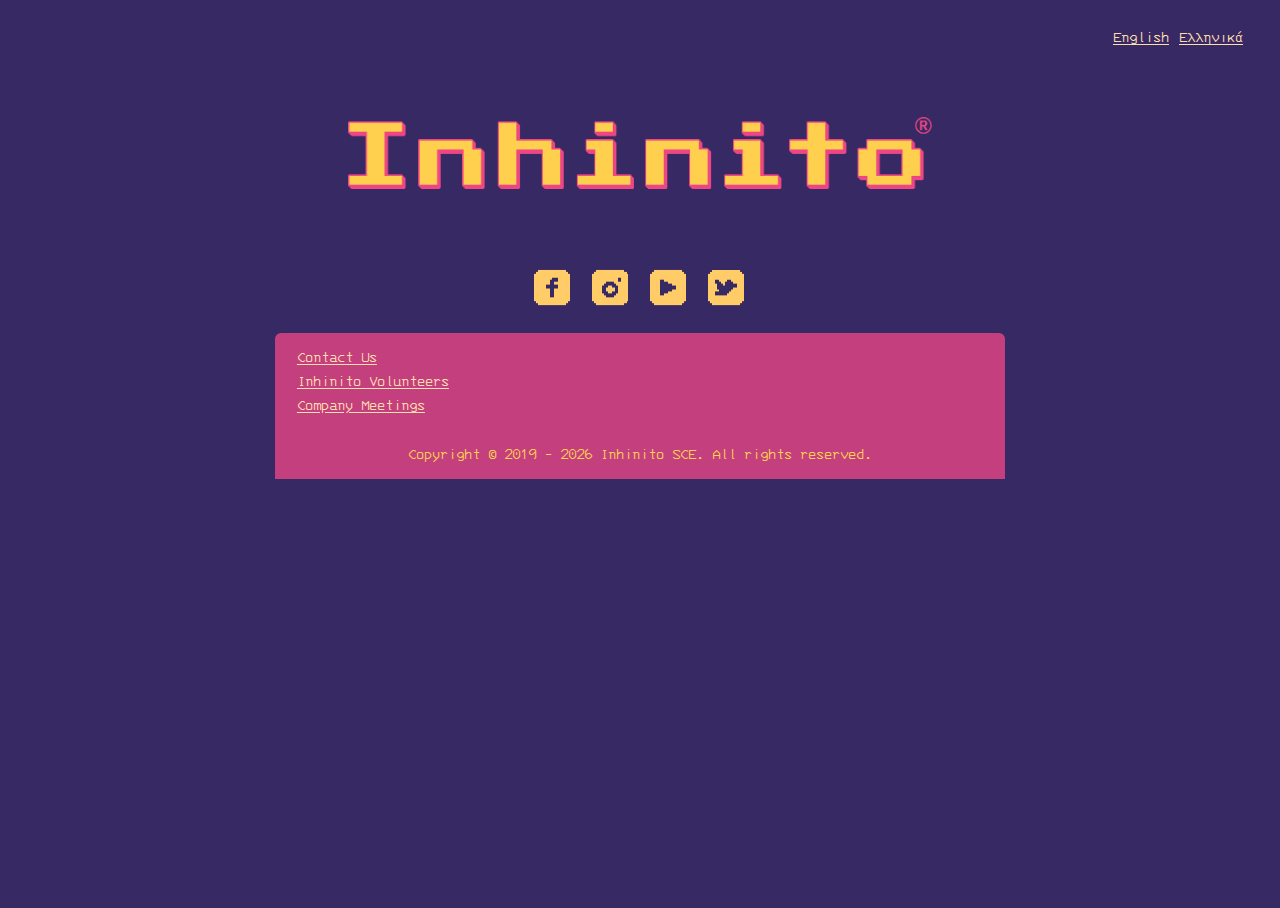
==== contact.html @ 437e60a9 "Fixed some styles" ====
<!DOCTYPE html>
<html>
    <head>
        <meta charset="utf-8">
        <!-- If IE use the latest rendering engine -->
        <meta http-equiv="X-UA-Compatible" content="IE=edge">
        <!-- Set the page to the width of the device and set the zoom level -->
        <meta name="viewport" content="width = device-width, initial-scale = 1">
        <meta name="author" content="Inhinito SCE" />
        <link rel="icon" type="image/ico" href="favicon.ico" />

        <!--website thumbnail-->
        <meta property="og:image" content="mediaimages/thumbnail.jpg" />
        <meta property="og:image:secure_url" content="mediaimages/thumbnail.jpg" />
        <link rel="image_src" href="mediaimages/thumbnail.jpg" />
        <!--end of thumbnail tags-->
        
        <!-- Global Styles -->
        <link rel="stylesheet" href="css/styles.css" />
        <link rel="stylesheet" href="css/responsive.css" />
        <!-- End of global styles -->

        <!-- Volunteer Page head tags-->
        <title>Inhinito - Contact Us</title>
        <meta name="keywords" content="Inhinito, inhinito, contact, contacting" />
        <meta property="og:title" content="Inhinito - Contact Us" />
        <meta property="og:description" content="Contact Inhinito SCE" />
        <meta name="description" content="Contact Inhinito SCE" />
        <link rel="stylesheet" href="css/contact/styles.css" />
        <!-- End of Volunteer Page head tags-->
    </head>
    <body>
        <header>
    
            <br />  
            <div id="soundboard-instructions" class="text-8-bit">
            <!-- Here go the soundboard instructions -->
            </div>
            <div id="language-select" class="text-8-bit">
                <a class="inhinito-link basic-link" href="#" id="english">English</a>
                <a class="inhinito-link basic-link" href="#" id="greek">Ελληνικά</a>
            </div>

            <!-- 8-bit Header -->
            <a href="index.html">
                <img id="trademark" src="media/images/logo.png" alt="the Inhinito trademark" />
            </a>
        </header>

        <main class="article-section">

            <!-- The contact page content in English -->
            <div id="contact-english">
                <article class="article-8-bit">
                    <h1 class="list-header article-header">
                        Contact Us
                    </h1>
                    <p class="text-8-bit">
                        You can get in touch with us via:
                        <ul class="text-8-bit">
                            <li class="article-list-item">Email: <a href="mailto:inhinito@gmail.com">inhinito@gmail.com</a></li>
                            <li class="article-list-item">Facebook: <a href="https://facebook.com/inhinito">Messenger Chat</a></li>
                        </ul>
                    <p>
                </article>
            </div>

            <!-- The contact page content in Greek -->
            <div id="contact-greek">
                <article class="article-8-bit">
                    <h1 class="article-header">
                        Αποδοχή Εθελοντισμού
                    </h1>
                    <p class="text-8-bit">
                    Οι ενδιαφερόμενοι μπορούν να έρθουν σε επαφή μαζί μας για να συζητήσουμε
                    περαιτέρω το θέμα του εθελοντισμού.
                    </p>
                </article>
            </div>
        </main>

        <footer>

            <div id="social">
                <a class="inhinito-link basic-link" href="https://facebook.com/inhinito">
                    <img
                    title="Facebook"
                    class="social-icon"
                    src="media/images/social/fb.png"
                    alt="facebook"
                    />
                </a>
                <a class="inhinito-link basic-link" href="https://instagram.com/inhinito">
                    <img
                    title="Instagram"
                    class="social-icon"
                    src="media/images/social/ig.png"
                    alt="instagram"
                    />
                </a>
                <a class="inhinito-link basic-link" href="https://youtube.com/inhinito">
                    <img
                    title="YouTube"
                    class="social-icon"
                    src="media/images/social/yt.png"
                    alt="youtube"
                    />
                </a>
                <a class="inhinito-link basic-link" href="https://twitter.com/inhinito">
                    <img
                    title="Twitter"
                    class="social-icon"
                    src="media/images/social/tw.png"
                    alt="twitter"
                    />
                </a>
            </div>


            <section id="footer-details">
                <!-- The footer content in English. -->
                <div id="footer-english">
                    <a class="footer-link" href="contact.html">Contact Us</a>
                    <a class="footer-link" href="volunteers.html">Inhinito Volunteers</a>
                    <a class="footer-link" href="meetings.html">Company Meetings</a>
                    
                    <!--
                    <a class="footer-link" href="/hangouts">Community Hangouts</a>
                    -->
                    <div id="copyright">Copyright © 2019 - <span class="current-year"></span> Inhinito SCE. All rights reserved.</div>
                </div>

                <!-- The footer content in Greek. -->
                <div id="footer-greek">
                    <a class="footer-link" href="contact.html">Επικοινωνία</a>
                    <a class="footer-link" href="volunteers.html">Εθελοντές Inhinito</a>
                    <a class="footer-link" href="meetings.html">Συνελεύσεις Εταιρείας</a>
                    
                    <!--
                    <a class="footer-link" href="/contact">Contact Us</a>
                    <a class="footer-link" href="/hangouts">Community Hangouts</a>
                    -->
                    <div id="copyright">Πνευματικά δικαιώματα © 2019 - <span class="current-year"></span> Inhinito ΚοινΣΕπ. Με επιφύλαξη κάθε νόμιμου δικαιώματος.</div>
                </div>
            </section>
        </footer>
        
        <!-- Messenger Chat Plugin Code -->
        <div id="fb-root"></div>
        <!-- Your Chat Plugin code -->
        <div id="fb-customer-chat" class="fb-customerchat"></div>

        <script src="js/global.js"></script>
        <script src="js/contact/language.js"></script>
        <script src="js/contact/chat.js"></script>

        <!-- Global site tag (gtag.js) - Google Analytics -->
        <script async src="https://www.googletagmanager.com/gtag/js?id=G-NFWCFB3K1S"></script>
        <script>
        window.dataLayer = window.dataLayer || [];
        function gtag(){dataLayer.push(arguments);}
        gtag('js', new Date());

        gtag('config', 'G-NFWCFB3K1S');
        </script>
    </body>
</html>
---- css/styles.css ----
@font-face {
  font-family: "IBM";
  src: url("../media/fonts/IBM3270/IBM3270_Custom.ttf") format("truetype"); /* Safari, Android, iOS */
}

@font-face {
  font-family: "PressStart";
  src: url("../media/fonts/PressStart2P/PressStart2P-Regular.ttf")
    format("truetype"); /* Safari, Android, iOS */
}

body {
  background-color: rgb(55, 41, 99);
  background-size: 100%;
  text-align: center;
  font: normal 17px "IBM", Helvetica, sans-serif;
  background-repeat: no-repeat;
  max-width: 730px;
  margin-left: auto;
  margin-right: auto;
  margin-bottom: 0;
  
  padding: 0;
  height: auto;

  /* To make the footer stick to the bottom of the page. */
  min-height: 100vh;
  display: flex;
  flex-direction: column;
}

main{
  margin: 0 3% 0 3%;
  opacity: 1;
  transition: opacity 0.4s;
  display: none;
}

a {
  color: navajowhite;
  user-select: none;
  -moz-user-select: none;
  -khtml-user-select: none;
  -webkit-user-select: none;
  -o-user-select: none;
}

.basic-link{
  margin-right: 2px;
  display: inline-block;
}

.inhinito-link:active {
  transform: translateY(2.5px);
  color: rgb(229, 62, 90);
}

.inline-link{
  display: inline;
  -webkit-user-select: text;
  -moz-select: text;
  -ms-select: text;
  user-select: text;
}

.border-item {
  margin-bottom: 15px;
  border: 2px solid #ffcf4e;
  color: orange;
  border-radius: 4px;
  list-style: none;
  padding: 10px;
}


#trademark {
  width: 80%;
  min-width: 230px;
  max-width: 700px;
  margin-top: 90px;
  margin-bottom: 0px;
}



#language-select {
  position: absolute;
  right: 35px;
  margin-top: 1px;
}



#footer-english{
  display: block;
}
#footer-greek{
  display: none;
}


/* Articles */
.article-8-bit{
  margin-bottom: 7%;
}

.article-section {
  text-align: left;
  margin-top: 5%;
  margin-bottom: 5%;
}

.article-header {
  font: normal 20px "PressStart", Helvetica, sans-serif;
  color: #ffcf4e;
  text-shadow: 1.1px 1px 0 rgb(229, 62, 90);
  margin-bottom: 0px;
}

.article-list-item {
  margin-left: -39px;
}

.list-header {
  margin-top: 30px;
  margin-bottom: 13px;
  font: normal 15px "PressStart", Helvetica, sans-serif;
}

/* 8-bit fonts*/

.text-8-bit {
  color: orange;
}



.basic-button { 
  font-family: "PressStart";
  font-size: 12px;
  position: relative;
  margin-left: 5px;
  margin-right: 5px;
  margin-bottom: 5px;
  /* Use a CSS variable in order to be able to change its value in the ::after pseudoclass through JS */
  --background: rgb(55, 41, 99);
  /* The width and the height is big enough to allow for the animeted movement of the button
  as well as the box-shadow of the button */
  width:145px;
  height:40px;
}

.basic-button::after{
  
  border: 2px solid #ffcf4e;
  background-color: rgb(55, 41, 99);
  border-radius: 3px;

  /* Specify the transition effect for chaning the background-color and the button-press */ 
  -webkit-transition: 0.08s ease-in-out;
  -moz-transition: 0.08s ease-in-out;
  -o-transition: 0.08s ease-in-out;
  transition: 0.08s ease-in-out;

  /* Fill each button text content individually */
  content: "";
  line-height: 35px;
  background-size: cover;
  background-repeat: no-repeat;
  top: 0;
  left: 0;
  bottom: 0;
  right: 0;
  position: absolute;
  /* Make the after element smaller so that it doesn't overflow through the original element when active */
  width:143px;
  height:33px;
}

.basic-button::before{
  box-shadow: 5px 5px 0 0 #ed649a;
  border-radius: 3px;
  width: 147px;
  height: 36.5px;
  content: "";
  background-size: cover;
  background-repeat: no-repeat;
  top: 0;
  left: 0;
  bottom: 0;
  right: 0;
  position: absolute;
}

.basic-button:focus{
  outline: none;
}

.basic-button:hover {
  cursor:pointer;
}

.basic-button:active::after {
  -webkit-transform: translate(5px, 5px);
  -moz-transform: translate(5px, 5px);
  -o-transform: translate(5px, 5px);
  -ms-transform: translate(5px, 5px);
  transform: translate(5px, 5px);
}

.social-icon{
  width: 90%;
  margin-bottom: 20px;
  margin-left: 2px;
  margin-right: 2px;
}

footer{
  /* Make footer stick to the bottom of the page. */
  margin-top: 10%;
  display: none;
}

.footer-link{
  display: block;
  margin-bottom: 5px;
  width: fit-content;
}

#footer-details{
  padding: 15px 3% 15px 3%;
  background-color: #c33f7d;
  border-top-left-radius: 6px;
  border-top-right-radius: 6px;
  text-align: left;
  
  opacity: 1;
  transition: opacity 0.3s;
}

#copyright {
  text-align: center;
  color: #ffcf4e;
  margin-top: 30px;
}
---- css/responsive.css ----
@media screen and (max-width: 500px) {
  body{
    font: normal 18px "IBM", Helvetica, sans-serif;
  }

  header #greek{
    display: block;
    margin-top: 10px;
  }

  header #english{
    display: block;
  }

  body header #toggleMusic{
    width: 60px;
    left: 78px;
  }

  body header #toggleSound{
    width: 60px;
    left: 12px;
  }

  body header #arrowPointer{
    width: 44px;
    height: auto;
    margin-top: 5%;
  }

  body header #language-select {
    right: 23px;
  }

   /* Chrome, Safari, Opera */
  @-webkit-keyframes myfirst {
      50%  {left: 145px; top: 0px;}
      0%   {left: 170px; top: 0px;}
      100%  {left: 145px; top: 0px;}

    }
  @keyframes myfirst {
      0%   {left: 145px; top: 0px;}
      50%  {left: 170px; top: 0px;}
      100%  {left: 145px; top: 0px;}
  }
}

@media screen and (max-width: 799px) {
  header .header-8-bit {
    font-size: 9vw;
    text-shadow: 2.5px 2.5px 0 rgb(229, 62, 90);
  }

  header #soundboard-instructions {
    top: 90px;
  }

  header #toggleMusic{
    width: 66px;
    left: 92px;
  }

  header #toggleSound{
    width: 66px;
    left: 22px
  }

  header #arrowPointer{
    width: 46px;
    height: auto;
    margin-top: 5%;
  }
}

@media screen and (min-width: 800px) and (max-width: 969px) {
  header .header-8-bit {
    font-size: 7vw;
    text-shadow: 3px 2px 0 rgb(229, 62, 90);
  }
}
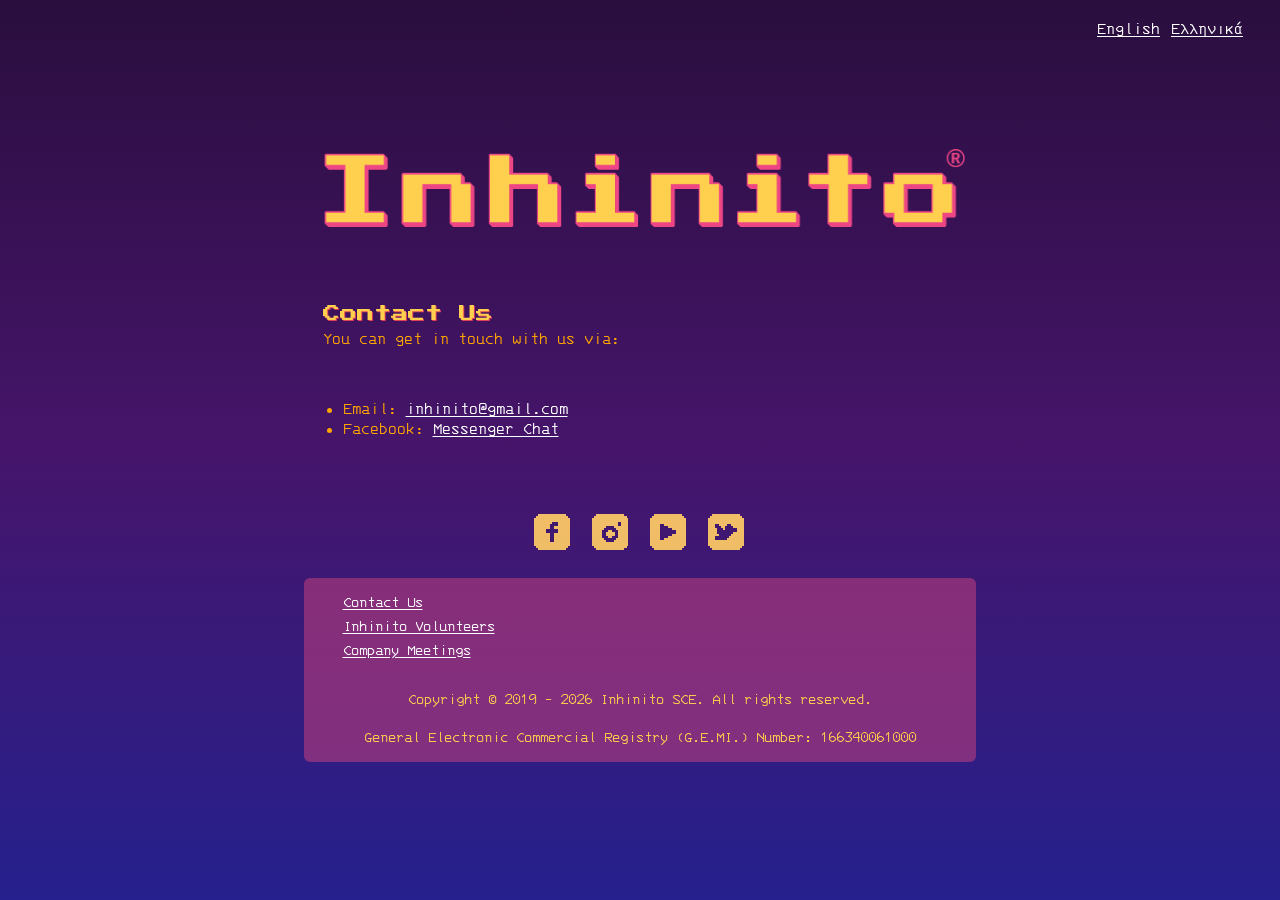
==== commit 4e42d51f: "Added G.E.MI. number" ====
--- a/contact.html
+++ b/contact.html
@@ -127,7 +127,12 @@
                     <!--
                     <a class="footer-link" href="/hangouts">Community Hangouts</a>
                     -->
-                    <div id="copyright">Copyright © 2019 - <span class="current-year"></span> Inhinito SCE. All rights reserved.</div>
+                    <div id="copyright">
+                        Copyright © 2019 - <span class="current-year"></span> Inhinito SCE. All rights reserved.
+                        <br>
+                        <br>
+                        General Electronic Commercial Registry (G.E.MI.) Number: 166340061000
+                    </div>
                 </div>
 
                 <!-- The footer content in Greek. -->
@@ -140,7 +145,12 @@
                     <a class="footer-link" href="/contact">Contact Us</a>
                     <a class="footer-link" href="/hangouts">Community Hangouts</a>
                     -->
-                    <div id="copyright">Πνευματικά δικαιώματα © 2019 - <span class="current-year"></span> Inhinito ΚοινΣΕπ. Με επιφύλαξη κάθε νόμιμου δικαιώματος.</div>
+                    <div id="copyright">
+                        Πνευματικά δικαιώματα © 2019 - <span class="current-year"></span> Inhinito ΚοινΣΕπ. Με επιφύλαξη κάθε νόμιμου δικαιώματος.
+                        <br>
+                        <br>
+                        Αριθμός Γενικού Εμπορικού Μητρώου (ΓΕΜΗ): 166340061000
+                    </div>
                 </div>
             </section>
         </footer>
--- a/css/styles.css
+++ b/css/styles.css
@@ -9,35 +9,63 @@
     format("truetype"); /* Safari, Android, iOS */
 }
 
+html, body {
+  min-height: 100%;
+  min-height: 100vh; 
+  overflow: auto;
+  min-width: 100% !important;
+  /* height: 100vh; */
+  position: absolute;
+
+  -webkit-backface-visibility: hidden;
+}
+
+html {
+  /* Very important if you want scrolling to the top to happen smoothly */
+  scroll-behavior: smooth;
+  box-shadow: 0px -28px 100px -35px rgb(9 24 56) inset;
+
+}
+
 body {
-  background-color: rgb(55, 41, 99);
-  background-size: 100%;
+  margin: 0;
   text-align: center;
   font: normal 17px "IBM", Helvetica, sans-serif;
+  overflow-y: clip;
+
+  z-index:0;
+}
+
+body::before {
+  content: "";
+  position: fixed;
+  top: 0;
+  left: 0;
+  bottom: 0;
+  width: 100vw;
+  min-height: 100vh;
+  /* background-image: -webkit-linear-gradient(top, rgb(50 29 120) 30%, rgb(70 21 107) 60%, rgb(20 35 66)); */
+  background-image: linear-gradient(to bottom, rgb(42 14 62), rgb(70 21 107), rgb(37 32 141));
+  /* background: rgb(59 22 114); */
+  background-size: cover;
+  width: 100%;
   background-repeat: no-repeat;
-  max-width: 730px;
-  margin-left: auto;
-  margin-right: auto;
-  margin-bottom: 0;
-  
-  padding: 0;
-  height: auto;
-
-  /* To make the footer stick to the bottom of the page. */
-  min-height: 100vh;
-  display: flex;
-  flex-direction: column;
-}
+  /* box-shadow: 0px -100px 200px 0px rgb(2 25 75) inset; */
+  z-index: -1;
+}
+
 
 main{
-  margin: 0 3% 0 3%;
   opacity: 1;
-  transition: opacity 0.4s;
+  transition: opacity 0.3s;
   display: none;
+  max-width: 635px;
+  margin: auto;
+  padding: 0px 12px;
 }
 
 a {
-  color: navajowhite;
+  color: white;
   user-select: none;
   -moz-user-select: none;
   -khtml-user-select: none;
@@ -57,6 +85,8 @@
 
 .inline-link{
   display: inline;
+  text-decoration: underline;
+  cursor: pointer;
   -webkit-user-select: text;
   -moz-select: text;
   -ms-select: text;
@@ -64,21 +94,24 @@
 }
 
 .border-item {
-  margin-bottom: 15px;
-  border: 2px solid #ffcf4e;
+  margin-bottom: 7px;
+  border: 2px solid #ee4684;
   color: orange;
   border-radius: 4px;
   list-style: none;
   padding: 10px;
+  background: #341d72a8;
 }
 
 
 #trademark {
-  width: 80%;
+  width: 75%;
   min-width: 230px;
-  max-width: 700px;
-  margin-top: 90px;
-  margin-bottom: 0px;
+  max-width: 650px;
+  margin-top: 130px;
+  margin-bottom: 10px;
+
+  position: static;
 }
 
 
@@ -101,7 +134,7 @@
 
 /* Articles */
 .article-8-bit{
-  margin-bottom: 7%;
+  margin-bottom: 5%;
 }
 
 .article-section {
@@ -110,11 +143,52 @@
   margin-bottom: 5%;
 }
 
+fieldset { 
+  padding: 4px;
+  border: 2px solid orange;
+  border-radius: 4px;
+  background: rgb(17 27 102 / 70%);
+  background: linear-gradient(174deg, rgb(141 155 255 / 0%) 0%, rgb(47 35 125 / 80%) 45%, rgb(19 12 73 / 80%) 100%);
+}
+
+article .text-8-bit {
+  margin-bottom: 50px;
+}
+
+article ul {
+  margin-bottom: -5px;
+  padding: 0 2px 0px 2px;
+}
+
+/*
+
+.fieldset-button {
+  float: right;
+  position: relative;
+  top: 24px;
+  font-family: 'PressStart';
+  font-size: 10px;
+  background: #1c1052;
+  color: white;
+  border: 2px solid orange;
+  border-radius: 4px;
+  padding: 6px 10px;
+  cursor: pointer;
+}
+*/
+
 .article-header {
-  font: normal 20px "PressStart", Helvetica, sans-serif;
+  font-family: "PressStart", Helvetica, sans-serif;
+  font-weight: normal;
+  font-size: clamp(12px, 4vw, 20px);
   color: #ffcf4e;
   text-shadow: 1.1px 1px 0 rgb(229, 62, 90);
-  margin-bottom: 0px;
+
+}
+
+
+fieldset .article-header {
+  padding: 0 2px 0 5px;
 }
 
 .article-list-item {
@@ -123,30 +197,45 @@
 
 .list-header {
   margin-top: 30px;
-  margin-bottom: 13px;
-  font: normal 15px "PressStart", Helvetica, sans-serif;
+  margin-bottom: -10px;
+  font-size: clamp(12px, 4vw, 17px);
 }
 
 /* 8-bit fonts*/
 
 .text-8-bit {
   color: orange;
-}
-
-
+  font-size: 18px;
+  padding: 0;
+}
+
+.lvl1 {
+  box-shadow: 6px 0 #352a8cbf, -6px 0 #352a8cbf, 0 -6px #352a8cbf, 0 6px #352a8cbf;
+  margin: 6px auto;
+  background: #352a8cbf;
+  padding: 10px;
+  border-radius: 1px;
+  -webkit-filter: drop-shadow(4px 4px 2px #ee4684);
+  filter        : drop-shadow(4px 4px 2px #ee4684);
+  -ms-filter    : "progid:DXImageTransform.Microsoft.Dropshadow(OffX=4, OffY=4, Color='#ee4684')";
+  filter        : "progid:DXImageTransform.Microsoft.Dropshadow(OffX=4, OffY=4, Color='#ee4684')";
+  margin-left: auto;
+  margin-right: auto;
+  width: calc(100% - 30px);
+}
 
 .basic-button { 
   font-family: "PressStart";
-  font-size: 12px;
+  font-size: 11px;
   position: relative;
-  margin-left: 5px;
-  margin-right: 5px;
+  margin-left: 8px;
+  margin-right: 8px;
   margin-bottom: 5px;
   /* Use a CSS variable in order to be able to change its value in the ::after pseudoclass through JS */
   --background: rgb(55, 41, 99);
   /* The width and the height is big enough to allow for the animeted movement of the button
   as well as the box-shadow of the button */
-  width:145px;
+  width:141px;
   height:40px;
 }
 
@@ -173,15 +262,15 @@
   right: 0;
   position: absolute;
   /* Make the after element smaller so that it doesn't overflow through the original element when active */
-  width:143px;
+  width:137px;
   height:33px;
 }
 
 .basic-button::before{
   box-shadow: 5px 5px 0 0 #ed649a;
   border-radius: 3px;
-  width: 147px;
-  height: 36.5px;
+  width: 141px;
+  height: 37px;
   content: "";
   background-size: cover;
   background-repeat: no-repeat;
@@ -208,17 +297,49 @@
   transform: translate(5px, 5px);
 }
 
+.active-project {
+  color: lime;
+}
+.in-development {
+  color: aqua;
+}
+.next {
+  color: yellow;
+}
+
 .social-icon{
   width: 90%;
   margin-bottom: 20px;
   margin-left: 2px;
   margin-right: 2px;
+  opacity: 0.95;
+}
+
+strong {
+  color: #ffd800;
+  letter-spacing: 0.5px;
+}
+
+ol {
+  padding-left: 32px;
+  padding-right: 6px;
+  font-size: 18px;
+  margin-bottom: 0px;
+}
+
+ol li {
+  color: orange;
+  margin-bottom: 10px;
 }
 
 footer{
   /* Make footer stick to the bottom of the page. */
-  margin-top: 10%;
+  margin-top: 70px;
   display: none;
+
+  opacity: 1;
+  transition: opacity 0.3s;
+  z-index: 2;
 }
 
 .footer-link{
@@ -229,17 +350,177 @@
 
 #footer-details{
   padding: 15px 3% 15px 3%;
-  background-color: #c33f7d;
-  border-top-left-radius: 6px;
-  border-top-right-radius: 6px;
+  background-color: #c33f7d91;
+  border-radius: 6px;
   text-align: left;
   
   opacity: 1;
   transition: opacity 0.3s;
+  max-width: 595px;
+  margin: auto;
 }
 
 #copyright {
   text-align: center;
   color: #ffcf4e;
   margin-top: 30px;
+}
+
+
+* {
+  box-sizing: content-box;
+}
+
+
+
+/************* Stary night sky ************/
+
+* {
+  box-sizing: content-box;
+}
+
+.star {
+  background-color: white;
+  /* border-radius: 50%; */
+  position: fixed; // This can be absolute too, but it creates a flickering bug on mobile screens.
+  animation-name: star;
+  animation-timing-function: linear;
+  animation-iteration-count: infinite;
+  z-index: -1;
+}
+
+
+.star.style1 { animation-duration: 0.5s; animation-name: star; }
+.star.style2 { animation-duration: 1s; animation-name: star; }
+.star.style3 { animation-duration: 1.5s; animation-name: star; }
+.star.style4 { animation-duration: 2s; animation-name: starLight; }
+
+.star.size1 { width: 1px; height: 1px; }
+.star.size2 { width: 2px; height: 2px; }
+.star.size3 { width: 3px; height: 3px; }
+
+.star.opacity1 { opacity:  1; }
+.star.opacity2 { opacity: .5; }
+.star.opacity3 { opacity: .1; }
+
+.meteor {
+  position: fixed;
+  background-color: #fff;
+  width: 2px;
+  height: 2px;
+  border-radius: 50%;
+  transform: rotate(-35deg);
+  animation-timing-function: linear;
+  animation-iteration-count: infinite;
+  animation-duration: 1s;
+}
+
+.meteor:before {
+  content: "";
+  display: inline-block;
+  vertical-align: middle;
+  margin-right: 10px;
+  width: 0;
+  height: 0;
+  border-top: 1px solid transparent;
+  border-bottom: 1px solid transparent;
+  border-left: 85px solid white;
+  position: fixed;
+  left: 2px;
+  top: 0;
+}
+
+.meteor.style1 { animation-name: meteorStyle1; }
+.meteor.style2 { animation-name: meteorStyle2; }
+.meteor.style3 { animation-name: meteorStyle3; }
+.meteor.style4 { animation-name: meteorStyle4; }
+
+
+@keyframes star {
+  0% {
+    box-shadow: 0 0 10px 0px rgba(255, 255, 255, 0.05);
+  }
+  50% {
+    box-shadow: 0 0 10px 2px rgba(255, 255, 255, 0.4);
+  }
+  100% {
+    box-shadow: 0 0 10px 0px rgba(255, 255, 255, 0.05);
+  }
+}
+
+@keyframes starLight {
+  0% {
+    background-color: #FFFFFF;
+    box-shadow: 0 0 10px 0px rgba(255, 255, 255, 1);
+  }
+  20% {
+    background-color: #FFC4C4;
+    box-shadow: 0 0 10px 0px rgb(255, 196, 196, 1);
+  }
+  80% {
+    background-color: #C4CFFF;
+    box-shadow: 0 0 10px 0px rgb(196, 207, 255, 1);
+  }
+  100% {
+    background-color: #FFFFFF;
+    box-shadow: 0 0 10px 0px rgba(255, 255, 255, 0.2);
+  }
+}
+
+@keyframes meteorStyle1 {
+  0% { opacity: 0; right: 300px; top: 100px; }
+  30% { opacity: .3; }
+  60% { opacity: .3; }
+  100% { opacity: 0; right: 1000px; top: 600px; }
+}
+
+@keyframes meteorStyle2 {
+  0% { opacity: 0; right: 700px; top: 100px; }
+  30% { opacity: 1; }
+  60% { opacity: 1; }
+  100% { opacity: 0; right: 1400px; top: 600px; }
+}
+
+@keyframes meteorStyle3 {
+  0% { opacity: 0; right: 300px; top: 300px; }
+  30% { opacity: 1; }
+  60% { opacity: 1; }
+  100% { opacity: 0; right: 1000px; top: 800px; }
+}
+
+@keyframes meteorStyle4 {
+  0% { opacity: 0; right: 700px; top: 300px; }
+  30% { opacity: 1; }
+  60% { opacity: 1; }
+  100% { opacity: 0; right: 1400px; top: 800px; }
+}
+
+
+/* Scrollbar styles */
+
+::-webkit-scrollbar {
+  width: 10px !important;
+}
+
+::-webkit-scrollbar:vertical {
+  width: 10px !important;
+}
+
+::-webkit-scrollbar:horizontal {
+  height: 10px !important;
+}
+
+::-webkit-scrollbar-thumb {
+  background: rgb(232 163 163 / 50%) !important;
+  border-radius: 10px !important;
+  -webkit-border-radius: 10px !important;
+  border: 2px solid #45156c !important;
+}
+
+::-webkit-scrollbar-track {
+  background: linear-gradient(to bottom, rgb(42 14 62), rgb(70 21 107), rgb(37 32 141)) !important;
+}
+
+::-webkit-scrollbar-thumb:window-inactive {
+  background: rgb(232 163 163 / 50%) !important; 
 }--- a/css/responsive.css
+++ b/css/responsive.css
@@ -1,3 +1,4 @@
+
 @media screen and (max-width: 500px) {
   body{
     font: normal 18px "IBM", Helvetica, sans-serif;
@@ -44,6 +45,15 @@
       50%  {left: 170px; top: 0px;}
       100%  {left: 145px; top: 0px;}
   }
+
+}
+
+@media screen and (max-width: 570px) {
+  body #menu-buttons{
+    max-width: 170px;
+    margin: auto;
+    padding-bottom: 10px;
+  }
 }
 
 @media screen and (max-width: 799px) {
@@ -79,3 +89,4 @@
     text-shadow: 3px 2px 0 rgb(229, 62, 90);
   }
 }
+
--- a/css/contact/styles.css
+++ b/css/contact/styles.css
@@ -0,0 +1,10 @@
+#contact-english{
+    display: block;
+}
+#contact-greek{
+    display: none;
+}
+
+.article-list-item {
+    margin-left: 20px;
+}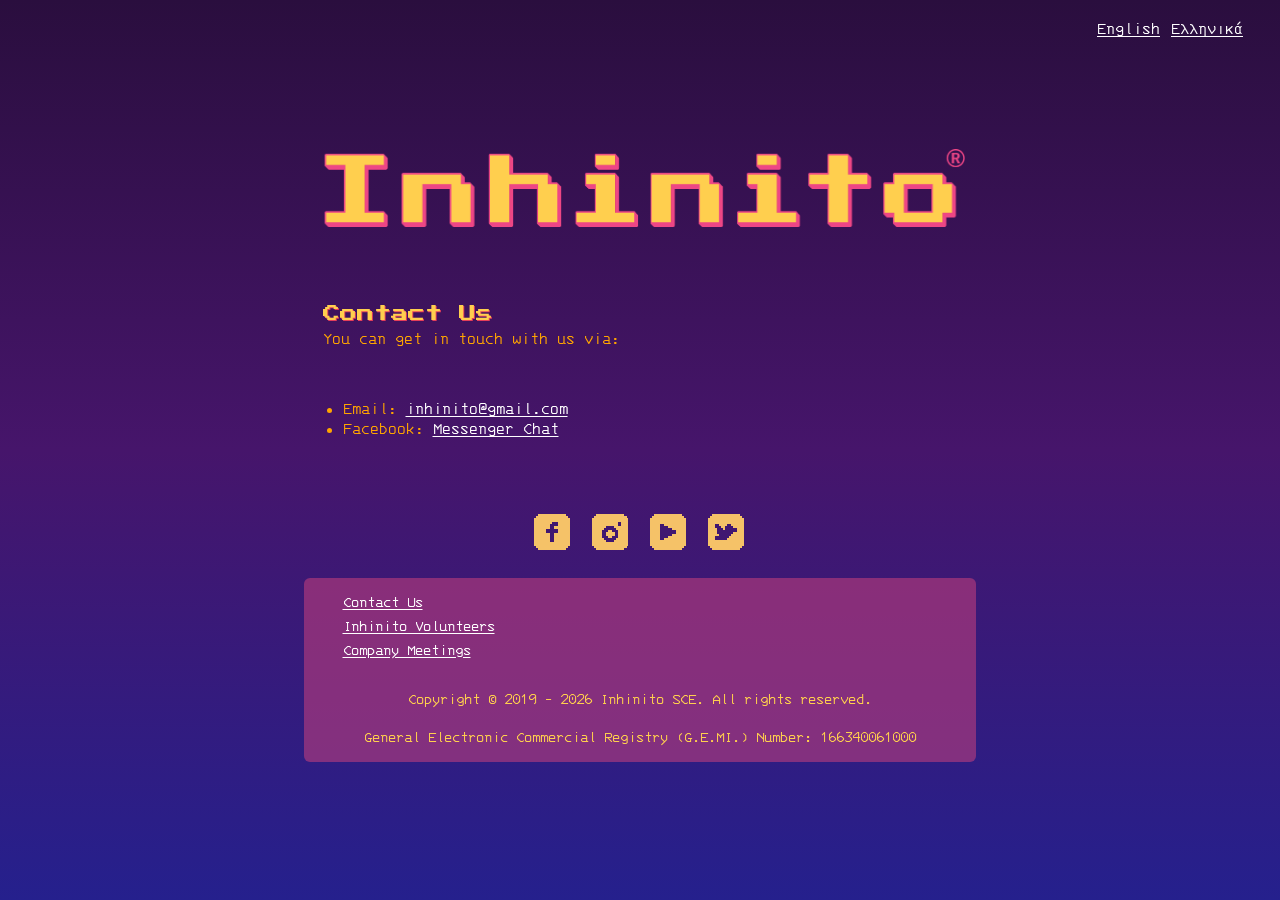
==== commit 8ab6bf72: "Updated content" ====
--- a/contact.html
+++ b/contact.html
@@ -146,7 +146,7 @@
                     <a class="footer-link" href="/hangouts">Community Hangouts</a>
                     -->
                     <div id="copyright">
-                        Πνευματικά δικαιώματα © 2019 - <span class="current-year"></span> Inhinito ΚοινΣΕπ. Με επιφύλαξη κάθε νόμιμου δικαιώματος.
+                        Πνευματικά δικαιώματα © 2019 - <span class="current-year"></span> Inhinito Κοιν.Σ.Επ. Με επιφύλαξη κάθε νόμιμου δικαιώματος.
                         <br>
                         <br>
                         Αριθμός Γενικού Εμπορικού Μητρώου (ΓΕΜΗ): 166340061000
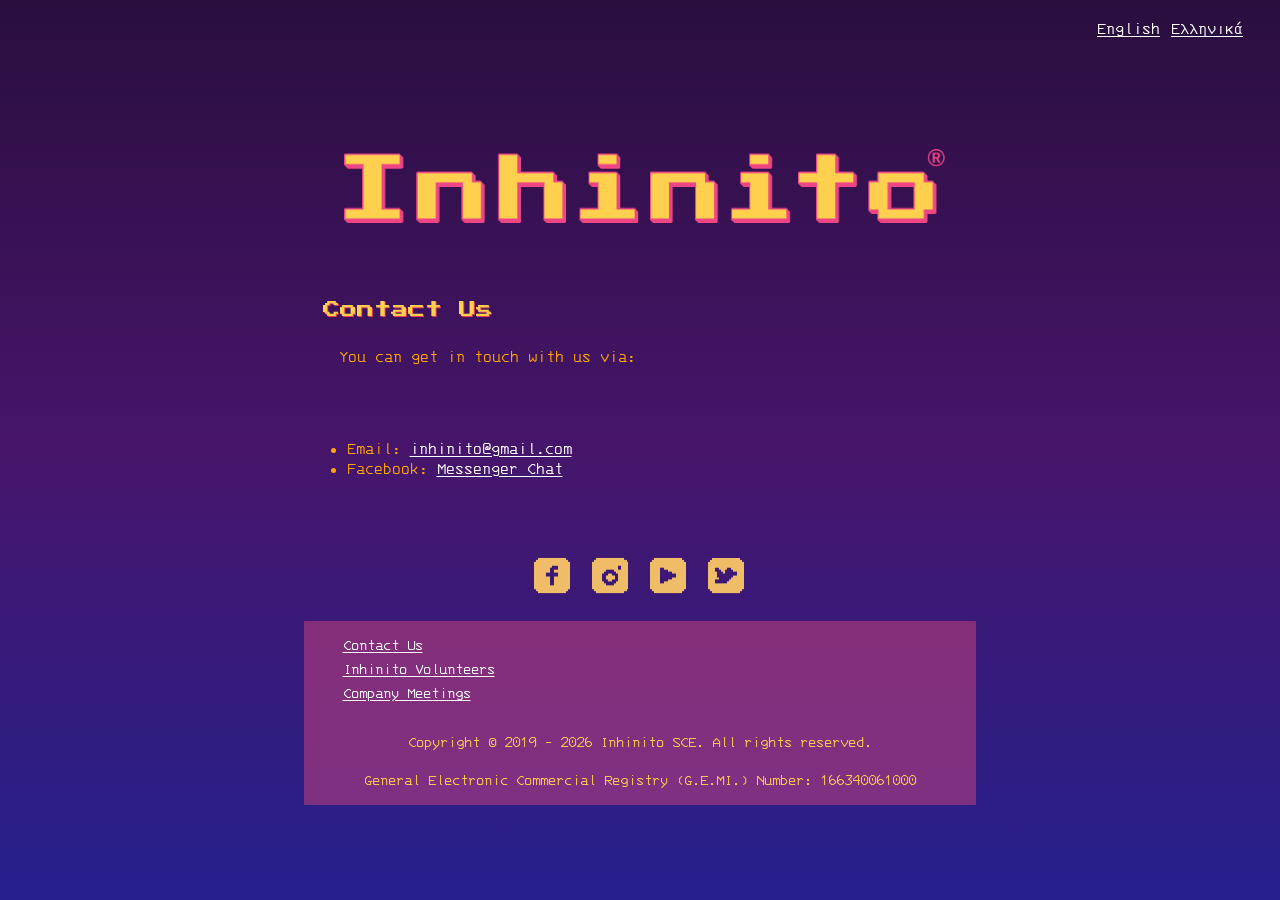
==== commit 9e590269: "Added a header to the clients section" ====
--- a/contact.html
+++ b/contact.html
@@ -127,7 +127,7 @@
                     <!--
                     <a class="footer-link" href="/hangouts">Community Hangouts</a>
                     -->
-                    <div id="copyright">
+                    <div class="copyright">
                         Copyright © 2019 - <span class="current-year"></span> Inhinito SCE. All rights reserved.
                         <br>
                         <br>
@@ -145,7 +145,7 @@
                     <a class="footer-link" href="/contact">Contact Us</a>
                     <a class="footer-link" href="/hangouts">Community Hangouts</a>
                     -->
-                    <div id="copyright">
+                    <div class="copyright">
                         Πνευματικά δικαιώματα © 2019 - <span class="current-year"></span> Inhinito Κοιν.Σ.Επ. Με επιφύλαξη κάθε νόμιμου δικαιώματος.
                         <br>
                         <br>
@@ -164,14 +164,15 @@
         <script src="js/contact/language.js"></script>
         <script src="js/contact/chat.js"></script>
 
-        <!-- Global site tag (gtag.js) - Google Analytics -->
-        <script async src="https://www.googletagmanager.com/gtag/js?id=G-NFWCFB3K1S"></script>
-        <script>
-        window.dataLayer = window.dataLayer || [];
-        function gtag(){dataLayer.push(arguments);}
-        gtag('js', new Date());
-
-        gtag('config', 'G-NFWCFB3K1S');
-        </script>
+        <!-- Global site tag (gtag.js) - Google Analytics 
+            <script async src="https://www.googletagmanager.com/gtag/js?id=G-NFWCFB3K1S"></script>
+            <script>
+                window.dataLayer = window.dataLayer || [];
+                function gtag(){dataLayer.push(arguments);}
+                gtag('js', new Date());
+                
+                gtag('config', 'G-NFWCFB3K1S');
+            </script>
+        -->
     </body>
 </html>--- a/css/styles.css
+++ b/css/styles.css
@@ -13,7 +13,7 @@
   min-height: 100%;
   min-height: 100vh; 
   overflow: auto;
-  min-width: 100% !important;
+  width: 100%;
   /* height: 100vh; */
   position: absolute;
 
@@ -61,7 +61,10 @@
   display: none;
   max-width: 635px;
   margin: auto;
-  padding: 0px 12px;
+}
+
+.px {
+  padding: 0 10px;
 }
 
 a {
@@ -80,7 +83,7 @@
 
 .inhinito-link:active {
   transform: translateY(2.5px);
-  color: rgb(229, 62, 90);
+  color: white;
 }
 
 .inline-link{
@@ -97,7 +100,7 @@
   margin-bottom: 7px;
   border: 2px solid #ee4684;
   color: orange;
-  border-radius: 4px;
+  border-radius: 2px;
   list-style: none;
   padding: 10px;
   background: #341d72a8;
@@ -107,7 +110,7 @@
 #trademark {
   width: 75%;
   min-width: 230px;
-  max-width: 650px;
+  max-width: 610px;
   margin-top: 130px;
   margin-bottom: 10px;
 
@@ -124,6 +127,13 @@
 
 
 
+#client-header-english{
+  display: block;
+}
+#client-header-greek{
+  display: none;
+}
+
 #footer-english{
   display: block;
 }
@@ -135,6 +145,11 @@
 /* Articles */
 .article-8-bit{
   margin-bottom: 5%;
+}
+
+.article-content {
+  background-color: #451569;
+  box-shadow: 6px 0 #451569, -6px 0 #451569, 0 -6px #451569, 0 6px #451569;
 }
 
 .article-section {
@@ -146,18 +161,18 @@
 fieldset { 
   padding: 4px;
   border: 2px solid orange;
-  border-radius: 4px;
+  border-radius: 2px;
   background: rgb(17 27 102 / 70%);
   background: linear-gradient(174deg, rgb(141 155 255 / 0%) 0%, rgb(47 35 125 / 80%) 45%, rgb(19 12 73 / 80%) 100%);
 }
 
 article .text-8-bit {
   margin-bottom: 50px;
+  padding: 12px 16px 10px;
 }
 
 article ul {
-  margin-bottom: -5px;
-  padding: 0 2px 0px 2px;
+  padding: 0;
 }
 
 /*
@@ -171,7 +186,7 @@
   background: #1c1052;
   color: white;
   border: 2px solid orange;
-  border-radius: 4px;
+  border-radius: 2px;
   padding: 6px 10px;
   cursor: pointer;
 }
@@ -183,7 +198,9 @@
   font-size: clamp(12px, 4vw, 20px);
   color: #ffcf4e;
   text-shadow: 1.1px 1px 0 rgb(229, 62, 90);
-
+  z-index: 1;
+  position: relative;
+  line-height: 17px;
 }
 
 
@@ -192,13 +209,13 @@
 }
 
 .article-list-item {
-  margin-left: -39px;
+  margin-left: 8px !important;
+  color: orange;
 }
 
 .list-header {
-  margin-top: 30px;
-  margin-bottom: -10px;
-  font-size: clamp(12px, 4vw, 17px);
+  margin-bottom: 10px;
+  font-size: clamp(11px, 3vw, 17px);
 }
 
 /* 8-bit fonts*/
@@ -213,43 +230,49 @@
   box-shadow: 6px 0 #352a8cbf, -6px 0 #352a8cbf, 0 -6px #352a8cbf, 0 6px #352a8cbf;
   margin: 6px auto;
   background: #352a8cbf;
-  padding: 10px;
+  padding: 6px 6px 3px 10px;
   border-radius: 1px;
-  -webkit-filter: drop-shadow(4px 4px 2px #ee4684);
-  filter        : drop-shadow(4px 4px 2px #ee4684);
+  -webkit-filter: drop-shadow(6px 6px 0px #ee4684);
+  filter        : drop-shadow(6px 6px 0px #ee4684);
   -ms-filter    : "progid:DXImageTransform.Microsoft.Dropshadow(OffX=4, OffY=4, Color='#ee4684')";
   filter        : "progid:DXImageTransform.Microsoft.Dropshadow(OffX=4, OffY=4, Color='#ee4684')";
+  margin-top: 20px;
   margin-left: auto;
   margin-right: auto;
-  width: calc(100% - 30px);
+}
+
+.lvl2 {
+  margin-left: 6px;
+  margin-right: 12px;
 }
 
 .basic-button { 
   font-family: "PressStart";
   font-size: 11px;
+  letter-spacing: 1px;
   position: relative;
-  margin-left: 8px;
-  margin-right: 8px;
+  margin-left: 10px;
+  margin-right: 10px;
   margin-bottom: 5px;
   /* Use a CSS variable in order to be able to change its value in the ::after pseudoclass through JS */
-  --background: rgb(55, 41, 99);
+  --background: #00000033;
   /* The width and the height is big enough to allow for the animeted movement of the button
   as well as the box-shadow of the button */
-  width:141px;
+  width:178px;
   height:40px;
 }
 
 .basic-button::after{
-  
+  padding-left: 4px;
   border: 2px solid #ffcf4e;
-  background-color: rgb(55, 41, 99);
-  border-radius: 3px;
+  background-color: #00000033;
+  border-radius: 1px;
 
   /* Specify the transition effect for chaning the background-color and the button-press */ 
-  -webkit-transition: 0.08s ease-in-out;
-  -moz-transition: 0.08s ease-in-out;
-  -o-transition: 0.08s ease-in-out;
-  transition: 0.08s ease-in-out;
+  -webkit-transition: all 0.06s ease-in-out;
+  -moz-transition: all 0.06s ease-in-out;
+  -o-transition: all 0.06s ease-in-out;
+  transition: all 0.06s ease-in-out;
 
   /* Fill each button text content individually */
   content: "";
@@ -262,14 +285,14 @@
   right: 0;
   position: absolute;
   /* Make the after element smaller so that it doesn't overflow through the original element when active */
-  width:137px;
+  width:170px;
   height:33px;
 }
 
 .basic-button::before{
   box-shadow: 5px 5px 0 0 #ed649a;
-  border-radius: 3px;
-  width: 141px;
+  border-radius: 1px;
+  width: 178px;
   height: 37px;
   content: "";
   background-size: cover;
@@ -332,9 +355,8 @@
   margin-bottom: 10px;
 }
 
-footer{
+footer {
   /* Make footer stick to the bottom of the page. */
-  margin-top: 70px;
   display: none;
 
   opacity: 1;
@@ -351,7 +373,7 @@
 #footer-details{
   padding: 15px 3% 15px 3%;
   background-color: #c33f7d91;
-  border-radius: 6px;
+  border-radius: 1px;
   text-align: left;
   
   opacity: 1;
@@ -360,11 +382,12 @@
   margin: auto;
 }
 
-#copyright {
+.copyright {
   text-align: center;
   color: #ffcf4e;
   margin-top: 30px;
 }
+
 
 
 * {
@@ -495,6 +518,115 @@
   100% { opacity: 0; right: 1400px; top: 800px; }
 }
 
+.side-article {
+  padding: 0 5px 0 0;
+}
+
+/* Timeline styles */
+.timeline {
+  margin: 4em auto;
+  position: relative;
+  max-width: 46em;
+  list-style-type: none;
+}
+
+.timeline:before {
+  background-color: #b3b3b3;
+  content: "";
+  position: absolute;
+  top: 2px;
+  left: 22px;
+  width: 2px;
+  height: 100%;
+}
+
+.timeline-event {
+  position: relative;
+}
+
+.timeline-event:hover .timeline-event-icon {
+  -moz-transform: rotate(-90deg);
+  -ms-transform: rotate(-90deg);
+  -webkit-transform: rotate(-90deg);
+  transform: rotate(-90deg);
+  background-color: #fbc943;
+}
+
+.timeline-event:hover .timeline-event-thumbnail {
+  -moz-box-shadow: inset 100vw 0 0 0 #f1b411;
+  -webkit-box-shadow: inset 100vw 0 0 0 #f1b411;
+  box-shadow: inset 100vw 0 0 0 #f1b411;
+  color: white;
+}
+
+.timeline-event-thumbnail {
+  -moz-transition: box-shadow 0.5s ease-in 0.1s;
+  -o-transition: box-shadow 0.5s ease-in 0.1s;
+  -webkit-transition: box-shadow 0.5s ease-in;
+  -webkit-transition-delay: 0.1s;
+  transition: box-shadow 0.5s ease-in 0.1s;
+  color: #fbc943;
+  font-size: 12px;
+  background-color: transparent;
+  -moz-box-shadow: inset 0 0 0 0em rgb(229, 62, 90);
+  -webkit-box-shadow: inset 0 0 0 0em rgb(229, 62, 90);
+  box-shadow: inset 0 0 0 0em rgb(229, 62, 90);
+  padding: 0 5px 0 10px;
+  min-height: 42px;
+  margin: 0;
+  line-height: 17px;
+  display: flex;
+  flex-direction: column;
+  justify-content: center;
+  transition: all 0.5s ease-in-out;
+}
+
+.timeline-event-copy {
+  position: relative;
+  left: 3em;
+  width: calc(100% - 3em);
+}
+
+.timeline-event-copy h3 {
+  font-size: 1.75em;
+}
+
+.timeline-event-copy h4 {
+  font-size: 1.2em;
+  margin-bottom: 1.2em;
+}
+
+.timeline-event-copy strong {
+  font-weight: 700;
+}
+
+.timeline-event-copy p:not(.timeline-event-thumbnail) {
+  padding-bottom: 1.2em;
+}
+
+.timeline-event-icon {
+  -moz-transition: -moz-transform 0.1s ease-in;
+  -o-transition: -o-transform 0.1s ease-in;
+  -webkit-transition: -webkit-transform 0.1s ease-in;
+  transition: all 0.1s ease-in;
+  background-color: #401361;
+  outline: 10px solid white;
+  display: block;
+  margin: 0.5em 0.5em 0.5em -0.5em;
+  position: absolute;
+  top: 1.5px;
+  left: 20px;
+  width: 22px;
+  height: 22px;
+}
+
+.timeline-end-icon {
+  top: auto;
+  bottom: -20px;
+  background: white !important;
+  outline: none;
+}
+
 
 /* Scrollbar styles */
 
@@ -512,8 +644,8 @@
 
 ::-webkit-scrollbar-thumb {
   background: rgb(232 163 163 / 50%) !important;
-  border-radius: 10px !important;
-  -webkit-border-radius: 10px !important;
+  border-radius: 2px !important;
+  -webkit-border-radius: 2px !important;
   border: 2px solid #45156c !important;
 }
 
@@ -523,4 +655,169 @@
 
 ::-webkit-scrollbar-thumb:window-inactive {
   background: rgb(232 163 163 / 50%) !important; 
+}
+
+
+
+/* Pixelated corners */
+.pixel-corners,
+.pixel-corners--wrapper {
+  clip-path: polygon(0px calc(100% - 16px),
+    4px calc(100% - 16px),
+    4px calc(100% - 12px),
+    8px calc(100% - 12px),
+    8px calc(100% - 8px),
+    12px calc(100% - 8px),
+    12px calc(100% - 4px),
+    16px calc(100% - 4px),
+    16px 100%,
+    calc(100% - 16px) 100%,
+    calc(100% - 16px) calc(100% - 4px),
+    calc(100% - 12px) calc(100% - 4px),
+    calc(100% - 12px) calc(100% - 8px),
+    calc(100% - 8px) calc(100% - 8px),
+    calc(100% - 8px) calc(100% - 12px),
+    calc(100% - 4px) calc(100% - 12px),
+    calc(100% - 4px) calc(100% - 16px),
+    100% calc(100% - 16px),
+    100% 16px,
+    calc(100% - 4px) 16px,
+    calc(100% - 4px) 12px,
+    calc(100% - 8px) 12px,
+    calc(100% - 8px) 8px,
+    calc(100% - 12px) 8px,
+    calc(100% - 12px) 4px,
+    calc(100% - 16px) 4px,
+    calc(100% - 16px) 0px,
+    16px 0px,
+    16px 4px,
+    12px 4px,
+    12px 8px,
+    8px 8px,
+    8px 12px,
+    4px 12px,
+    4px 16px,
+    0px 16px);
+  position: relative;
+}
+.pixel-corners {
+  border: 5px solid transparent;
+}
+.pixel-corners--wrapper {
+  width: fit-content;
+  height: fit-content;
+}
+.pixel-corners--wrapper .pixel-corners {
+  display: block;
+  clip-path: polygon(4px 16px,
+    8px 16px,
+    8px 12px,
+    12px 12px,
+    12px 8px,
+    16px 8px,
+    16px 4px,
+    calc(100% - 16px) 4px,
+    calc(100% - 16px) 8px,
+    calc(100% - 12px) 8px,
+    calc(100% - 12px) 12px,
+    calc(100% - 8px) 12px,
+    calc(100% - 8px) 16px,
+    calc(100% - 4px) 16px,
+    calc(100% - 4px) calc(100% - 16px),
+    calc(100% - 8px) calc(100% - 16px),
+    calc(100% - 8px) calc(100% - 12px),
+    calc(100% - 12px) calc(100% - 12px),
+    calc(100% - 12px) calc(100% - 8px),
+    calc(100% - 16px) calc(100% - 8px),
+    calc(100% - 16px) calc(100% - 4px),
+    16px calc(100% - 4px),
+    16px calc(100% - 8px),
+    12px calc(100% - 8px),
+    12px calc(100% - 12px),
+    8px calc(100% - 12px),
+    8px calc(100% - 16px),
+    4px calc(100% - 16px));
+}
+.pixel-corners::after,
+.pixel-corners--wrapper::after {
+  content: "";
+  position: absolute;
+  clip-path: polygon(0px calc(100% - 16px),
+    4px calc(100% - 16px),
+    4px calc(100% - 12px),
+    8px calc(100% - 12px),
+    8px calc(100% - 8px),
+    12px calc(100% - 8px),
+    12px calc(100% - 4px),
+    16px calc(100% - 4px),
+    16px 100%,
+    calc(100% - 16px) 100%,
+    calc(100% - 16px) calc(100% - 4px),
+    calc(100% - 12px) calc(100% - 4px),
+    calc(100% - 12px) calc(100% - 8px),
+    calc(100% - 8px) calc(100% - 8px),
+    calc(100% - 8px) calc(100% - 12px),
+    calc(100% - 4px) calc(100% - 12px),
+    calc(100% - 4px) calc(100% - 16px),
+    100% calc(100% - 16px),
+    100% 16px,
+    calc(100% - 4px) 16px,
+    calc(100% - 4px) 12px,
+    calc(100% - 8px) 12px,
+    calc(100% - 8px) 8px,
+    calc(100% - 12px) 8px,
+    calc(100% - 12px) 4px,
+    calc(100% - 16px) 4px,
+    calc(100% - 16px) 0px,
+    16px 0px,
+    16px 4px,
+    12px 4px,
+    12px 8px,
+    8px 8px,
+    8px 12px,
+    4px 12px,
+    4px 16px,
+    0px 16px,
+    0px 50%,
+    4px 50%,
+    4px 16px,
+    8px 16px,
+    8px 12px,
+    12px 12px,
+    12px 8px,
+    16px 8px,
+    16px 4px,
+    calc(100% - 16px) 4px,
+    calc(100% - 16px) 8px,
+    calc(100% - 12px) 8px,
+    calc(100% - 12px) 12px,
+    calc(100% - 8px) 12px,
+    calc(100% - 8px) 16px,
+    calc(100% - 4px) 16px,
+    calc(100% - 4px) calc(100% - 16px),
+    calc(100% - 8px) calc(100% - 16px),
+    calc(100% - 8px) calc(100% - 12px),
+    calc(100% - 12px) calc(100% - 12px),
+    calc(100% - 12px) calc(100% - 8px),
+    calc(100% - 16px) calc(100% - 8px),
+    calc(100% - 16px) calc(100% - 4px),
+    16px calc(100% - 4px),
+    16px calc(100% - 8px),
+    12px calc(100% - 8px),
+    12px calc(100% - 12px),
+    8px calc(100% - 12px),
+    8px calc(100% - 16px),
+    4px calc(100% - 16px),
+    4px 50%,
+    0px 50%);
+  top: 0;
+  bottom: 0;
+  left: 0;
+  right: 0;
+  background: transparent;
+  display: block;
+  pointer-events: none;
+}
+.pixel-corners::after {
+  margin: -4px;
 }--- a/css/responsive.css
+++ b/css/responsive.css
@@ -50,8 +50,6 @@
 
 @media screen and (max-width: 570px) {
   body #menu-buttons{
-    max-width: 170px;
-    margin: auto;
     padding-bottom: 10px;
   }
 }
